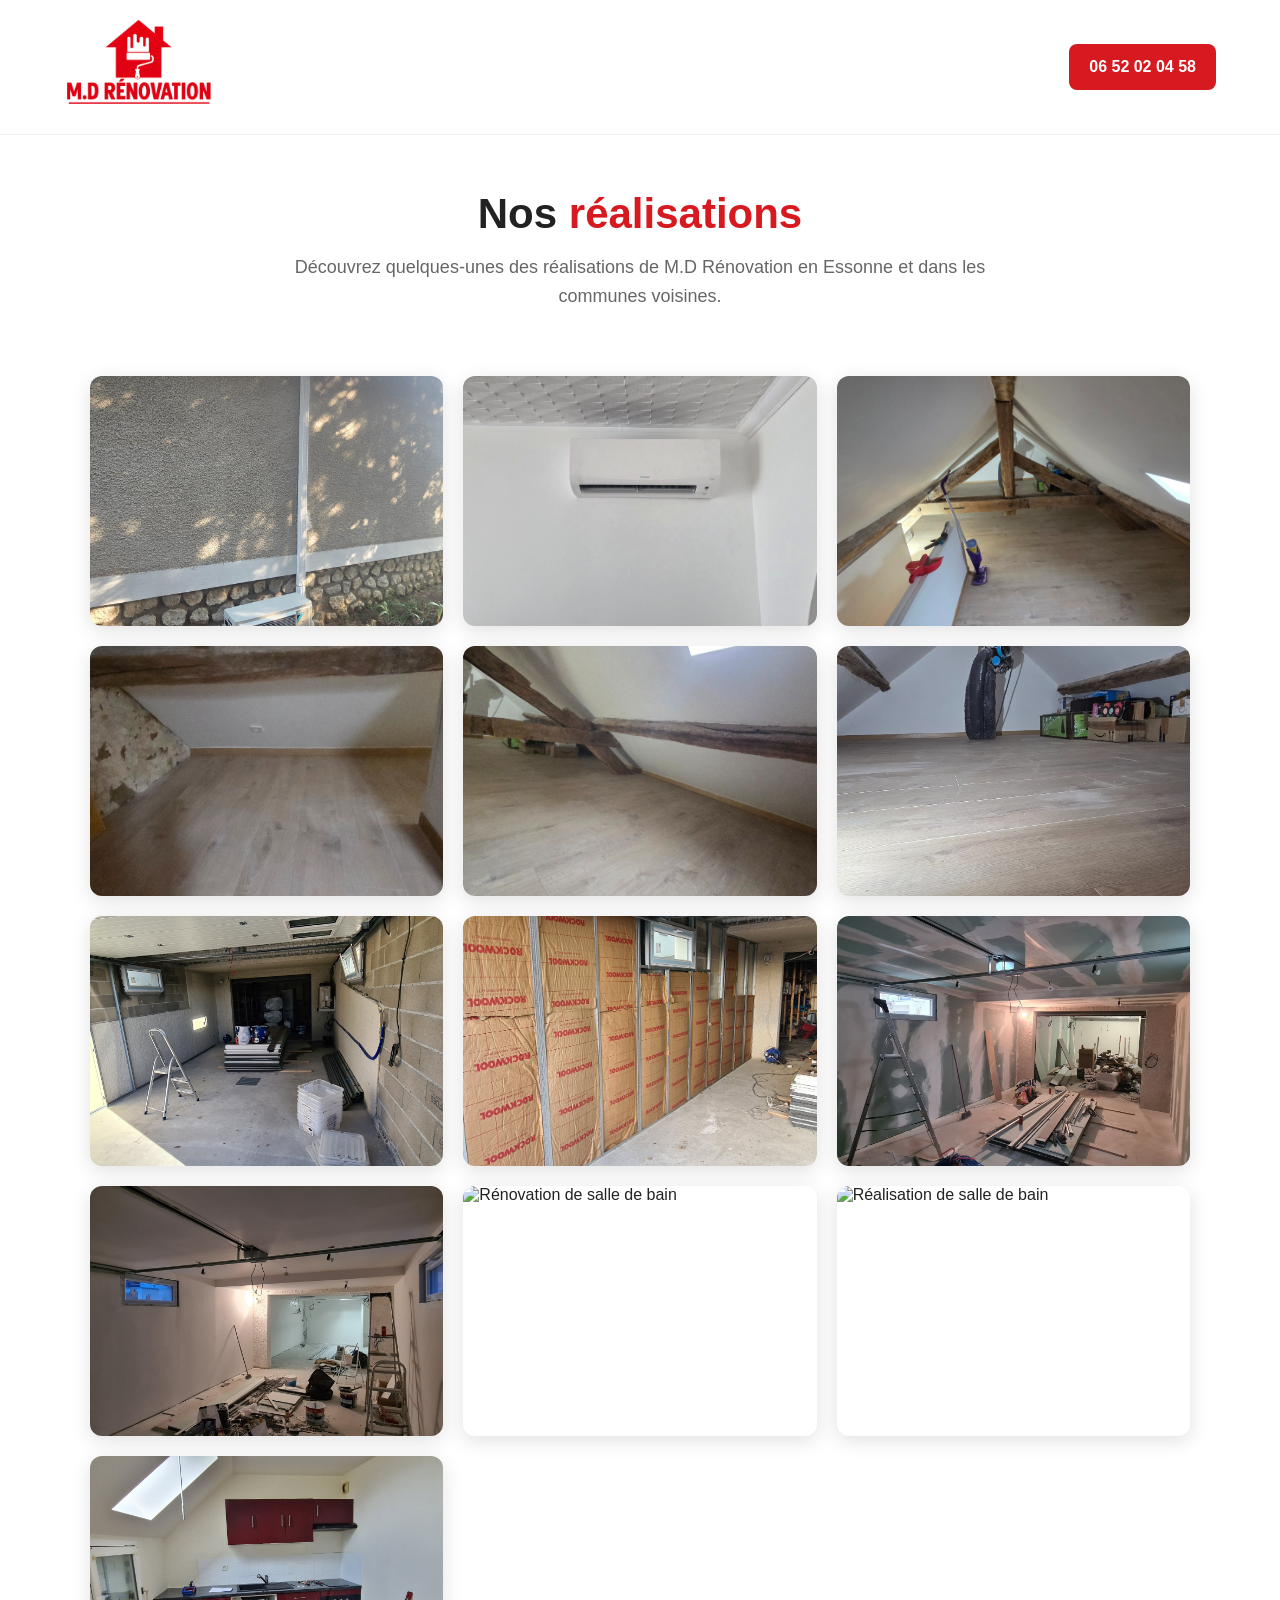
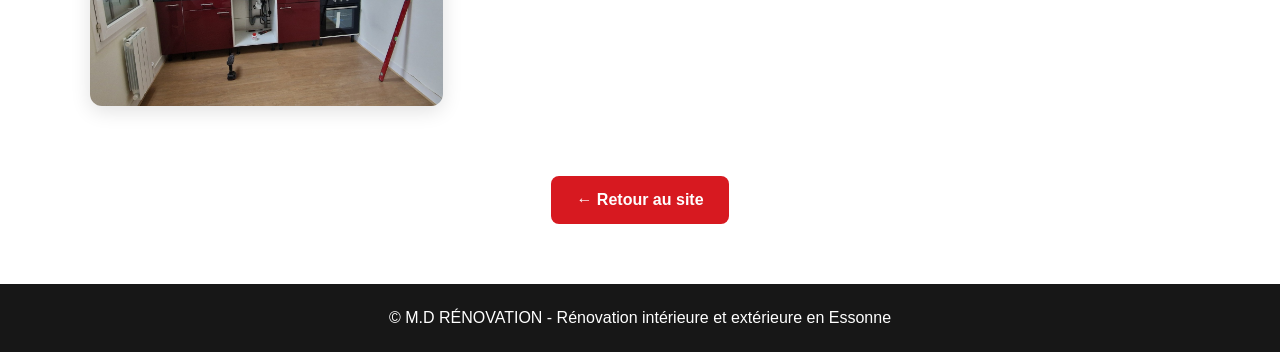
==== Réalisations.html @ be4d632e "Create Réalisations.html" ====
<!DOCTYPE html>
<html lang="fr">
<head>
  <meta charset="UTF-8">
  <meta name="viewport" content="width=device-width, initial-scale=1.0">

  <title>Nos réalisations - M.D Rénovation</title>

  <meta name="description" content="Découvrez les réalisations de M.D Rénovation en Essonne : rénovation intérieure et extérieure, combles, garages, cuisines et salles de bain.">

  <style>
    * {
      box-sizing: border-box;
      margin: 0;
      padding: 0;
    }

    body {
      font-family: Arial, sans-serif;
      background: #fff;
      color: #222;
    }

    header {
      display: flex;
      align-items: center;
      justify-content: space-between;
      padding: 15px 5%;
      border-bottom: 1px solid #eee;
      background: #fff;
    }

    header img {
      width: 150px;
      height: auto;
    }

    .phone {
      background: #d71920;
      color: white;
      padding: 14px 20px;
      border-radius: 8px;
      text-decoration: none;
      font-weight: bold;
    }

    .hero {
      text-align: center;
      padding: 55px 20px 35px;
    }

    .hero h1 {
      font-size: 42px;
      margin-bottom: 15px;
    }

    .hero h1 span {
      color: #d71920;
    }

    .hero p {
      color: #666;
      font-size: 18px;
      max-width: 750px;
      margin: auto;
      line-height: 1.6;
    }

    .gallery {
      width: 90%;
      max-width: 1100px;
      margin: 30px auto 70px;
      display: grid;
      grid-template-columns: repeat(3, 1fr);
      gap: 20px;
    }

    .gallery-item {
      overflow: hidden;
      border-radius: 12px;
      box-shadow: 0 5px 20px rgba(0,0,0,0.12);
      background: #fff;
    }

    .gallery-item img {
      width: 100%;
      height: 250px;
      object-fit: cover;
      display: block;
      transition: transform 0.4s ease;
    }

    .gallery-item:hover img {
      transform: scale(1.05);
    }

    .back {
      text-align: center;
      margin-bottom: 60px;
    }

    .back a {
      display: inline-block;
      background: #d71920;
      color: white;
      padding: 15px 25px;
      border-radius: 8px;
      text-decoration: none;
      font-weight: bold;
    }

    footer {
      background: #171717;
      color: white;
      text-align: center;
      padding: 25px;
    }

    @media (max-width: 700px) {
      header {
        padding: 12px 15px;
      }

      header img {
        width: 125px;
      }

      .phone {
        font-size: 14px;
        padding: 12px 14px;
      }

      .hero {
        padding: 40px 15px 25px;
      }

      .hero h1 {
        font-size: 32px;
      }

      .hero p {
        font-size: 16px;
      }

      .gallery {
        grid-template-columns: 1fr;
        width: 92%;
      }

      .gallery-item img {
        height: 240px;
      }
    }
  </style>
</head>

<body>

<header>
  <a href="index.html">
    <img src="logo.png" alt="M.D Rénovation">
  </a>

  <a class="phone" href="tel:0652020458">
    06 52 02 04 58
  </a>
</header>

<section class="hero">
  <h1>Nos <span>réalisations</span></h1>

  <p>
    Découvrez quelques-unes des réalisations de M.D Rénovation
    en Essonne et dans les communes voisines.
  </p>
</section>

<section class="gallery">

  <div class="gallery-item">
    <img src="clim-exterieur.jpg" alt="Pose de climatisation extérieure">
  </div>

  <div class="gallery-item">
    <img src="clim-interieur.jpg" alt="Pose de climatisation intérieure">
  </div>

  <div class="gallery-item">
    <img src="combles-amenages-1.jpg" alt="Aménagement de combles">
  </div>

  <div class="gallery-item">
    <img src="combles-amenages-2.jpg" alt="Rénovation de combles">
  </div>

  <div class="gallery-item">
    <img src="combles-amenages-3.jpg" alt="Travaux d'aménagement de combles">
  </div>

  <div class="gallery-item">
    <img src="combles-amenages-4.jpg" alt="Réalisation de combles aménagés">
  </div>

  <div class="gallery-item">
    <img src="garage-avant.jpg" alt="Rénovation de garage avant travaux">
  </div>

  <div class="gallery-item">
    <img src="garage-isolation.jpg" alt="Isolation de garage">
  </div>

  <div class="gallery-item">
    <img src="garage-placo.jpg" alt="Pose de placo dans un garage">
  </div>

  <div class="gallery-item">
    <img src="garage-finitions.jpg" alt="Finitions de garage">
  </div>

  <div class="gallery-item">
    <img src="salle-de-bain-1.jpg" alt="Rénovation de salle de bain">
  </div>

  <div class="gallery-item">
    <img src="salle-de-bain-2.jpg" alt="Réalisation de salle de bain">
  </div>

  <div class="gallery-item">
    <img src="cuisine.jpg" alt="Rénovation de cuisine">
  </div>

</section>

<div class="back">
  <a href="index.html">← Retour au site</a>
</div>

<footer>
  © M.D RÉNOVATION - Rénovation intérieure et extérieure en Essonne
</footer>

</body>
</html>
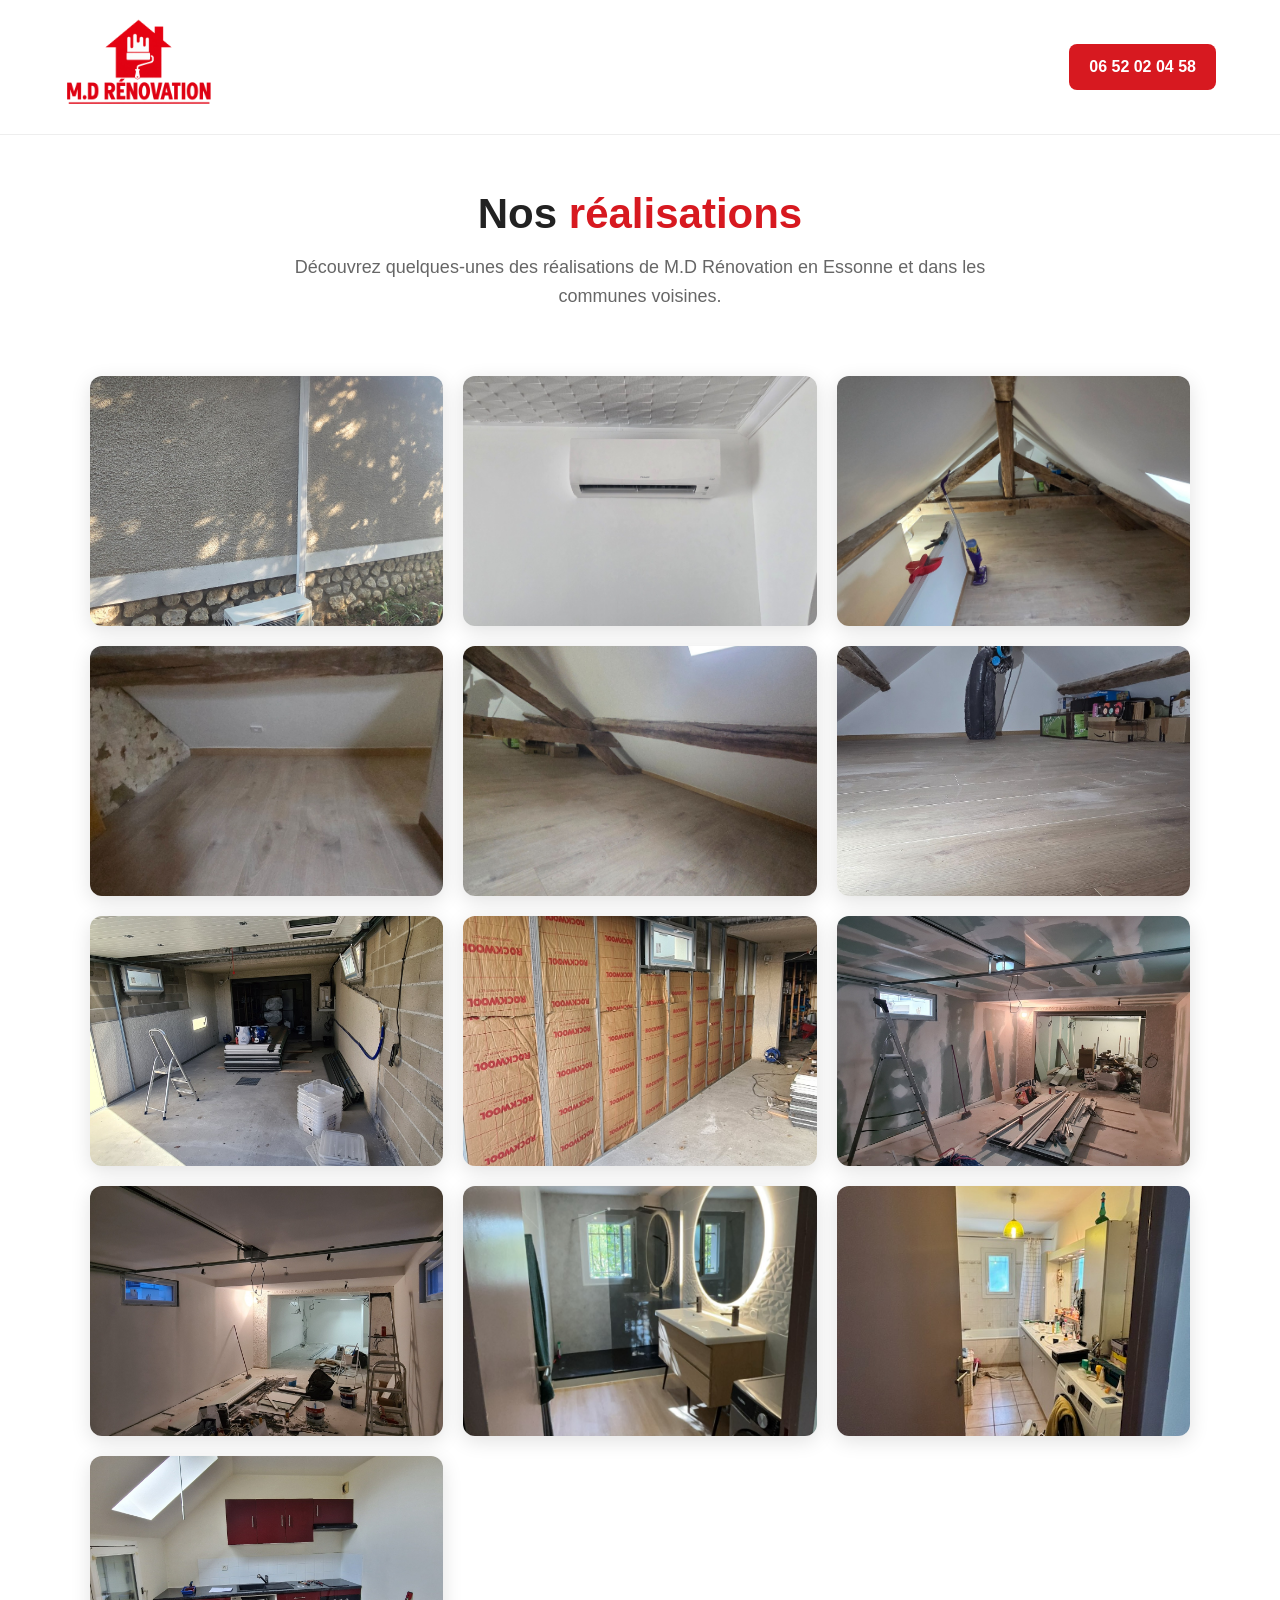
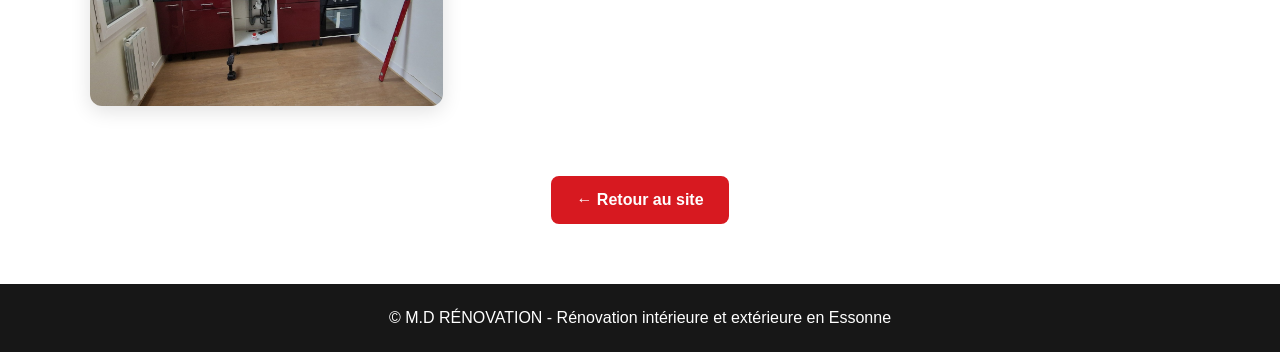
==== commit b2ce75f2: "Update Réalisations.html" ====
--- a/Réalisations.html
+++ b/Réalisations.html
@@ -218,11 +218,11 @@
   </div>
 
   <div class="gallery-item">
-    <img src="salle-de-bain-1.jpg" alt="Rénovation de salle de bain">
-  </div>
-
-  <div class="gallery-item">
-    <img src="salle-de-bain-2.jpg" alt="Réalisation de salle de bain">
+    <img src="salle-de-bain-apres.jpg" alt="Rénovation de salle de bain">
+  </div>
+
+  <div class="gallery-item">
+    <img src="salle-de-bain-avant.jpg" alt="Réalisation de salle de bain">
   </div>
 
   <div class="gallery-item">
